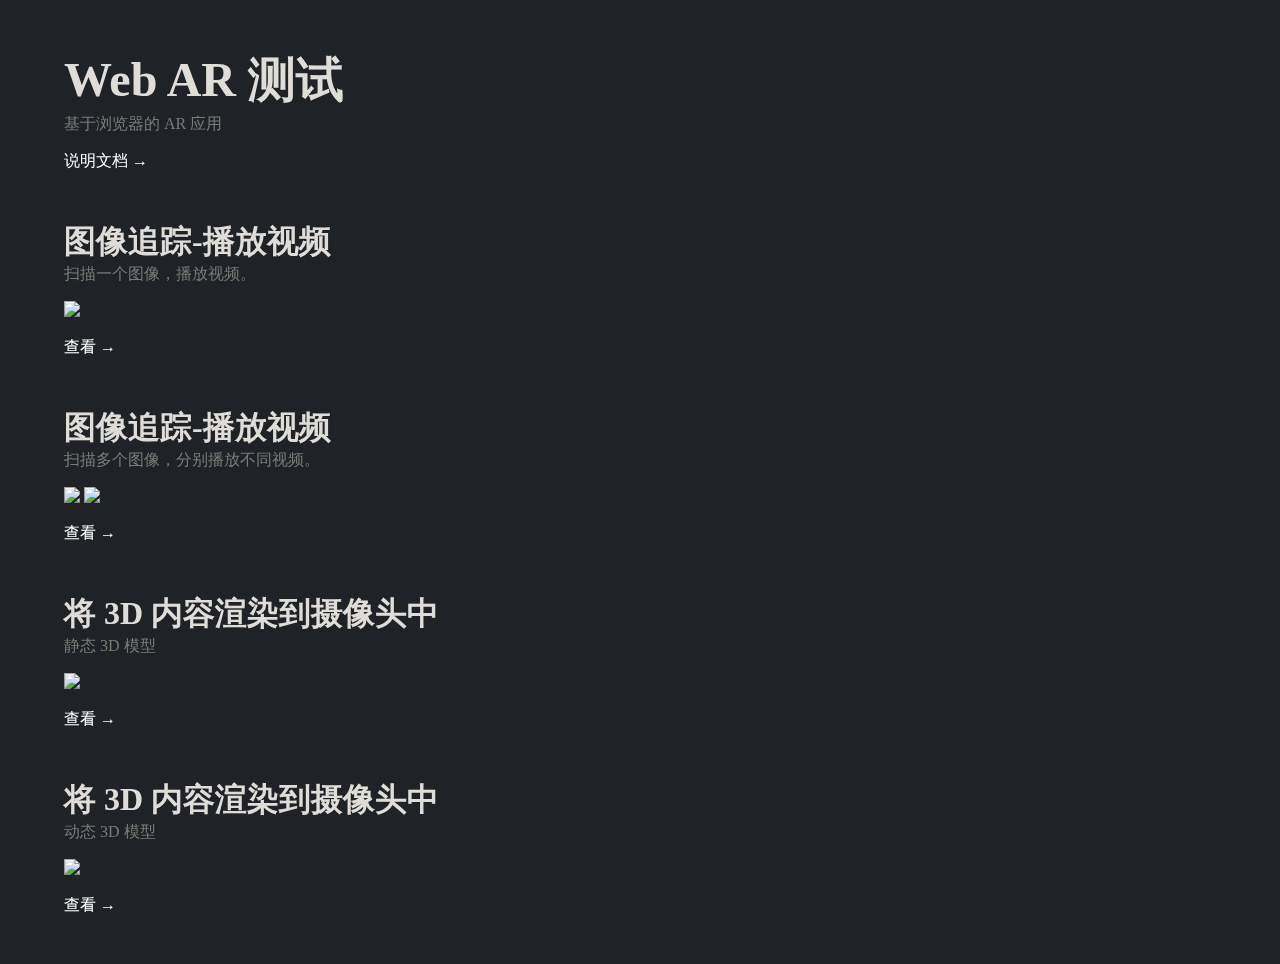
==== index.html @ c9bc9b5c "NA.EO web 1.0" ====
<!DOCTYPE html>
<html lang="en">

<head>
  <meta charset="utf-8" />
  <meta name="viewport" content="width=device-width, initial-scale=1" />
  <link rel="icon" href="https://glitch.com/favicon.ico" />
  <link rel="stylesheet" href="style.css" />
  <script src="https://cdn.bootcdn.net/ajax/libs/p5.js/1.4.0/p5.js"></script>
</head>

<body>
  <div class="container">
    <div id="p5Element"></div>

    <div class="content">
      <div class="top">
        <div class="title">Web AR 测试</div>
        <div class="des">基于浏览器的 AR 应用</div>
        <a href="README.md" target="_blank">说明文档 &rarr;</a>
      </div>
    </div>

    <div class="content">
      <div class="title">图像追踪-播放视频</div>
      <div class="des">扫描一个图像，播放视频。</div>
      <a href="mindar-solo.html">
        <img class="title-img" src="https://lirujinzhi-web.oss-cn-beijing.aliyuncs.com/media/QiaFan-LiHua.jpg" />
      </a>
      <div class="page">
        <a href="mindar-solo.html">查看 &rarr;</a>
      </div>
    </div>

    <div class="content">
      <div class="title">图像追踪-播放视频</div>
      <div class="des">扫描多个图像，分别播放不同视频。</div>
      <a href="mindar-mult.html">
        <img class="title-img" src="https://lirujinzhi-web.oss-cn-beijing.aliyuncs.com/media/QiaFan.jpg" />
        <img class="title-img" src="https://lirujinzhi-web.oss-cn-beijing.aliyuncs.com/media/LiHua.jpg" />
      </a>
      <div class="page">
        <a href="mindar-mult.html">查看 &rarr;</a>
      </div>
    </div>

    <div class="content">
      <div class="title">将 3D 内容渲染到摄像头中</div>
      <div class="des">静态 3D 模型</div>
      <div class="title-img">
        <a href="https://lirujinzhi-web.oss-cn-beijing.aliyuncs.com/usdz/02_Box.usdz" rel="ar">
          <img src="https://lirujinzhi-web.oss-cn-beijing.aliyuncs.com/media/02_Box.png" width="100%" />
        </a>
      </div>
      <div class="page">
        <a href="https://lirujinzhi-web.oss-cn-beijing.aliyuncs.com/usdz/02_Box.usdz">查看 &rarr;</a>
      </div>
    </div>

    <div class="content">
      <div class="title">将 3D 内容渲染到摄像头中</div>
      <div class="des">动态 3D 模型</div>
      <div class="title-img">
        <a href="https://lirujinzhi-web.oss-cn-beijing.aliyuncs.com/usdz/01_Cloth.usdz" rel="ar">
          <img src="https://lirujinzhi-web.oss-cn-beijing.aliyuncs.com/media/01_Cloth.png" width="100%" />
        </a>
      </div>
      <div class="page">
        <a href="https://lirujinzhi-web.oss-cn-beijing.aliyuncs.com/usdz/01_Cloth.usdz">查看 &rarr;</a>
      </div>
    </div>

  </div>
  <script type="text/javascript" src="sketch.js"></script>
</body>

</html>
---- style.css ----
body {
  padding: 0;
  margin: 0;
  background: #1f2227;
}

.content {
  width: 90%;
  margin: 0 auto;
}

canvas {
  max-width: 100%;
}

a {
  text-decoration: none;
  color: #ffffff;
  /*   pointer-events: none; */
  color: #ffffff;
  /*   mix-blend-mode: difference; */
}

a:hover {
  font-weight: bold;
}

.title {
  color: #ffffff;
  mix-blend-mode: difference;
}

.des {
  color: #9a9c9e;
  mix-blend-mode: difference;
}

.p5Canvas {
  position: absolute;
  z-index: -1;
  top: 0;
  left: 0;
}

.content {
  margin-bottom: 3rem;
}

.content .top .title {
  font-size: 3rem;
  font-weight: 600;
  margin-bottom: 0.1rem;
}

.content .top {
  margin: 3rem 0;
}

.content .top .des {
  margin-bottom: 1rem;
}

.content .title {
  font-size: 2rem;
  font-weight: 600;
  margin-bottom: 0rem;
}

.content .title-img {
  width: 25%;
  margin-top: 1rem;
}

.content .page {
  margin-top: 1rem;
}

@media screen and (max-width: 414px) {
  .container {
    width: 97%;
  }

  .content .top .title {
    font-size: 2.5rem;
    font-weight: 600;
    margin-bottom: 0.1rem;
  }

  .content {
    margin-bottom: 3rem;
  }

  .content .top {
    margin: 3rem 0 5rem 0;
  }

  .content .title {
    font-size: 1.5rem;
    font-weight: 600;
    /*     margin-bottom: 0.6rem; */
  }

  .content .title-img {
    width: 49%;
    margin-top: 1rem;
  }

}
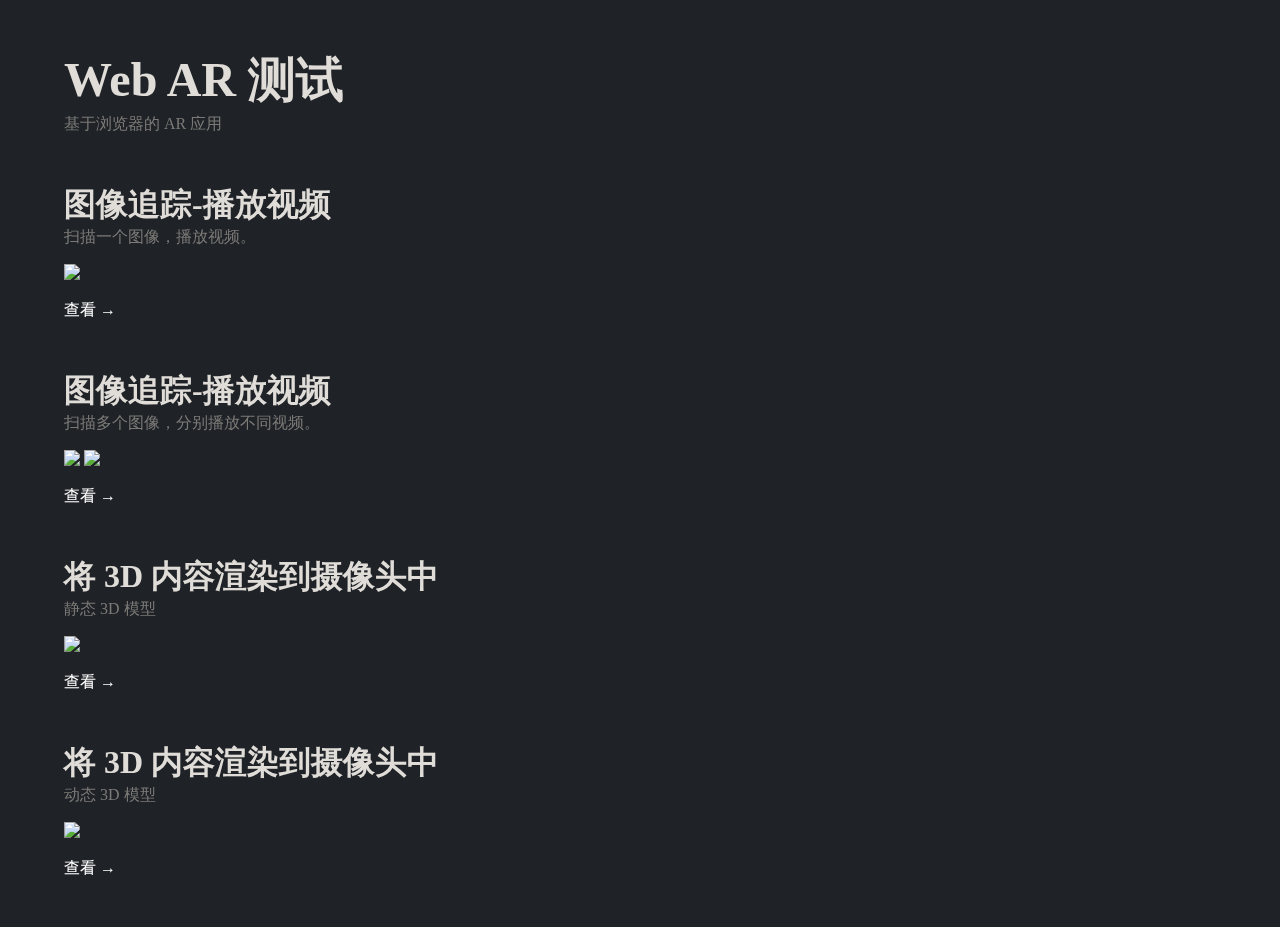
==== commit 01af9fca: "NA.EO web 1.0" ====
--- a/index.html
+++ b/index.html
@@ -4,7 +4,7 @@
 <head>
   <meta charset="utf-8" />
   <meta name="viewport" content="width=device-width, initial-scale=1" />
-  <link rel="icon" href="https://glitch.com/favicon.ico" />
+  <link rel="icon" href="favicon.ico" />
   <link rel="stylesheet" href="style.css" />
   <script src="https://cdn.bootcdn.net/ajax/libs/p5.js/1.4.0/p5.js"></script>
 </head>
@@ -12,12 +12,10 @@
 <body>
   <div class="container">
     <div id="p5Element"></div>
-
     <div class="content">
       <div class="top">
         <div class="title">Web AR 测试</div>
         <div class="des">基于浏览器的 AR 应用</div>
-        <a href="README.md" target="_blank">说明文档 &rarr;</a>
       </div>
     </div>
 
@@ -72,6 +70,7 @@
 
   </div>
   <script type="text/javascript" src="sketch.js"></script>
+  <script type="text/javascript" src="playVideo.js"></script>
 </body>
 
 </html>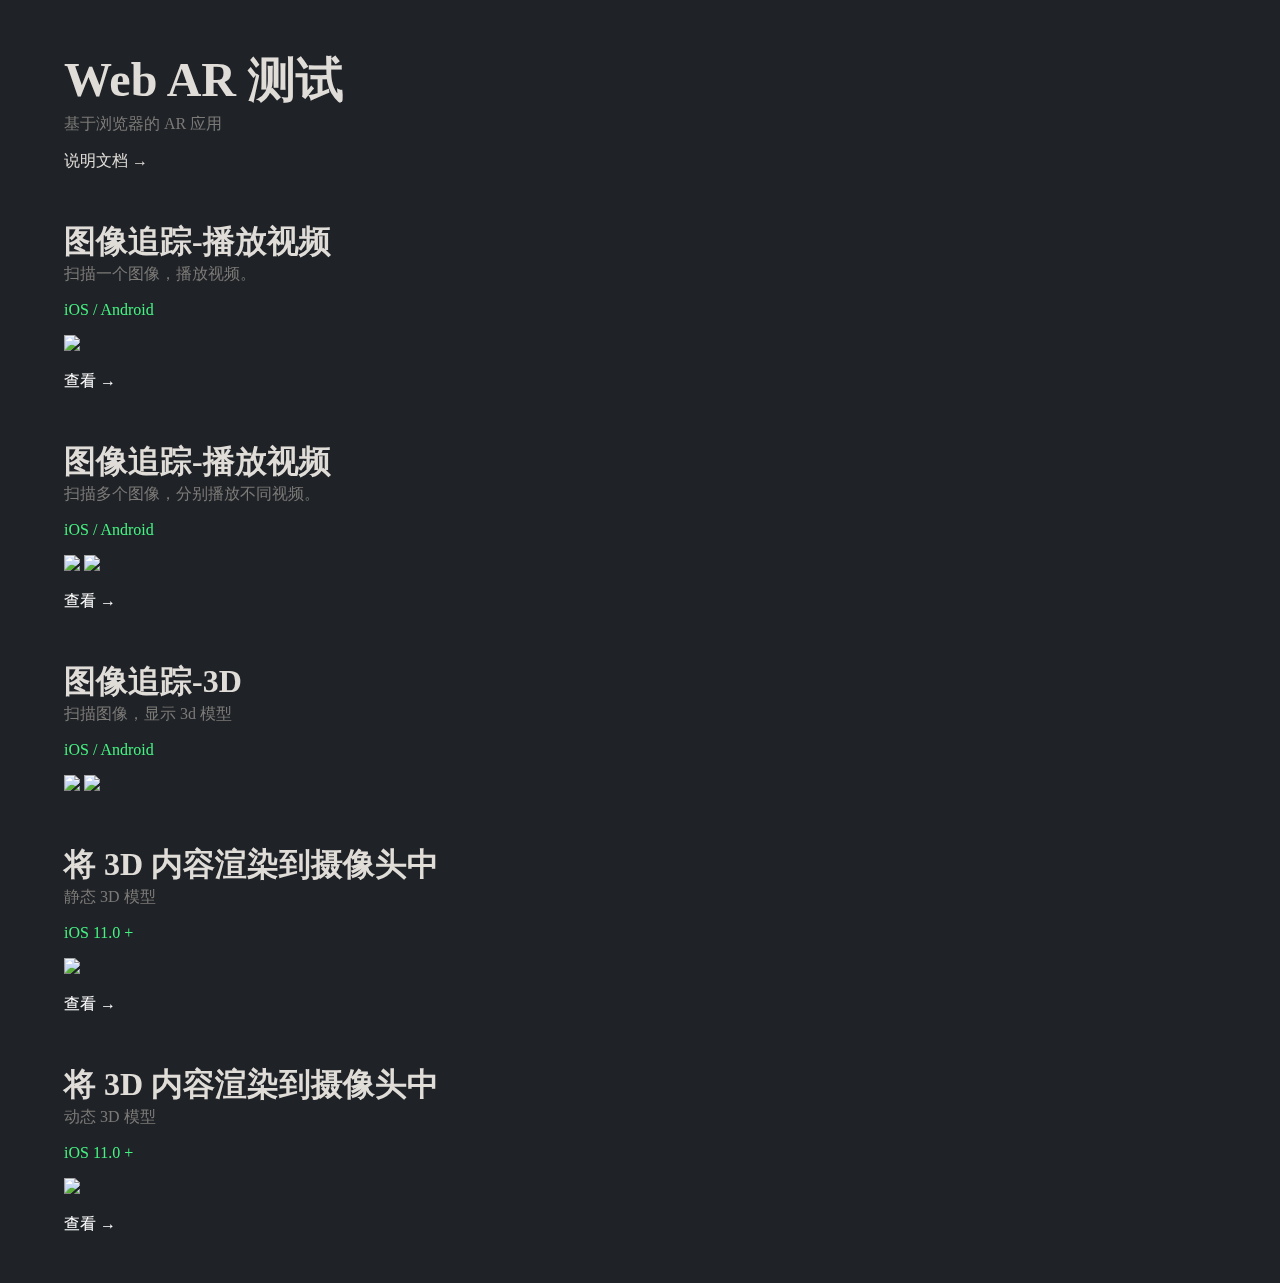
==== commit 73a9f530: "add MindAR 3D" ====
--- a/index.html
+++ b/index.html
@@ -16,12 +16,16 @@
       <div class="top">
         <div class="title">Web AR 测试</div>
         <div class="des">基于浏览器的 AR 应用</div>
+        <div class="des">
+          <a href="https://github.com/hendasheng/lirujinzhi-web" target="_blank">说明文档 &rarr;</a>
+        </div>
       </div>
     </div>
 
     <div class="content">
       <div class="title">图像追踪-播放视频</div>
       <div class="des">扫描一个图像，播放视频。</div>
+      <div class="device">iOS / Android</div>
       <a href="mindar-solo.html">
         <img class="title-img" src="https://lirujinzhi-web.oss-cn-beijing.aliyuncs.com/media/QiaFan-LiHua.jpg" />
       </a>
@@ -33,6 +37,7 @@
     <div class="content">
       <div class="title">图像追踪-播放视频</div>
       <div class="des">扫描多个图像，分别播放不同视频。</div>
+      <div class="device">iOS / Android</div>
       <a href="mindar-mult.html">
         <img class="title-img" src="https://lirujinzhi-web.oss-cn-beijing.aliyuncs.com/media/QiaFan.jpg" />
         <img class="title-img" src="https://lirujinzhi-web.oss-cn-beijing.aliyuncs.com/media/LiHua.jpg" />
@@ -43,8 +48,22 @@
     </div>
 
     <div class="content">
+      <div class="title">图像追踪-3D</div>
+      <div class="des">扫描图像，显示 3d 模型</div>
+      <div class="device">iOS / Android</div>
+      <a href="mindar-3d.html">
+        <img class="title-img" src="https://lirujinzhi-web.oss-cn-beijing.aliyuncs.com/media/QiaFan.jpg" />
+        <img class="title-img" src="https://lirujinzhi-web.oss-cn-beijing.aliyuncs.com/media/LiHua.jpg" />
+      </a>
+      <div class="page">
+        <a href="mindar-3d.html"></a>
+      </div>
+    </div>
+
+    <div class="content">
       <div class="title">将 3D 内容渲染到摄像头中</div>
       <div class="des">静态 3D 模型</div>
+      <div class="device">iOS 11.0 +</div>
       <div class="title-img">
         <a href="https://lirujinzhi-web.oss-cn-beijing.aliyuncs.com/usdz/02_Box.usdz" rel="ar">
           <img src="https://lirujinzhi-web.oss-cn-beijing.aliyuncs.com/media/02_Box.png" width="100%" />
@@ -58,6 +77,7 @@
     <div class="content">
       <div class="title">将 3D 内容渲染到摄像头中</div>
       <div class="des">动态 3D 模型</div>
+      <div class="device">iOS 11.0 +</div>
       <div class="title-img">
         <a href="https://lirujinzhi-web.oss-cn-beijing.aliyuncs.com/usdz/01_Cloth.usdz" rel="ar">
           <img src="https://lirujinzhi-web.oss-cn-beijing.aliyuncs.com/media/01_Cloth.png" width="100%" />
--- a/style.css
+++ b/style.css
@@ -33,6 +33,7 @@
 .des {
   color: #9a9c9e;
   mix-blend-mode: difference;
+  margin-bottom: 1rem;
 }
 
 .p5Canvas {
@@ -64,6 +65,12 @@
   font-size: 2rem;
   font-weight: 600;
   margin-bottom: 0rem;
+}
+
+.content  .device {
+  /* margin-bottom: 1rem; */
+  color: rgb(69, 243, 130);
+  /* color:  #9a9c9e; */
 }
 
 .content .title-img {
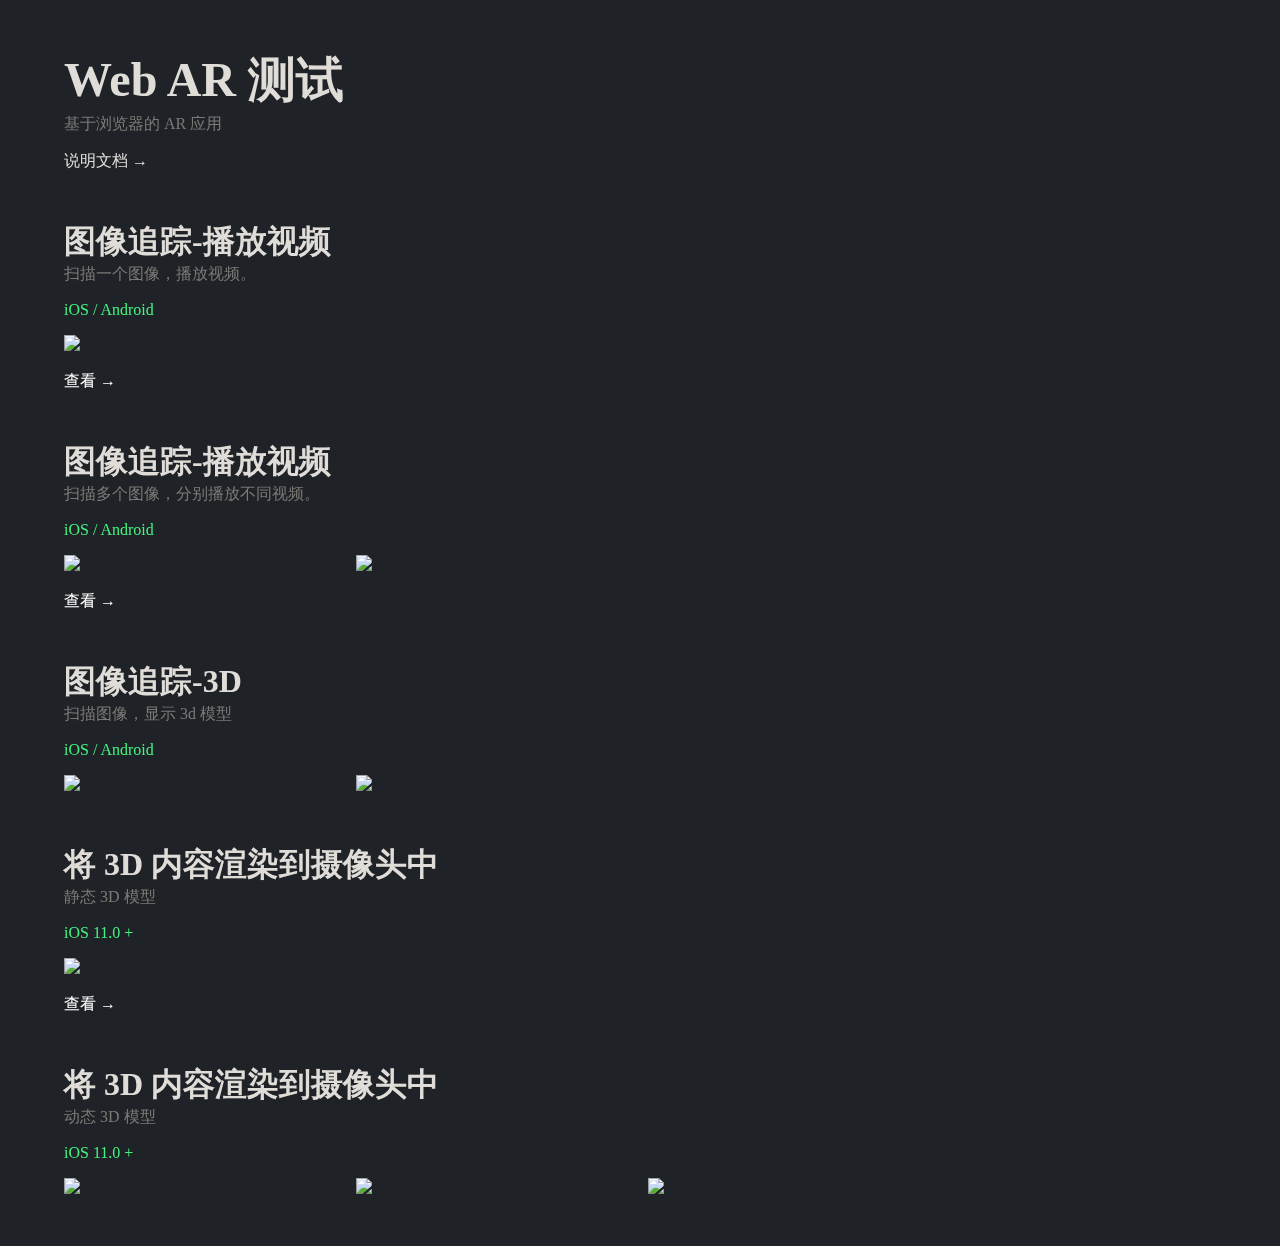
==== commit ea7fdb52: "add ARKit Content" ====
--- a/index.html
+++ b/index.html
@@ -66,7 +66,7 @@
       <div class="device">iOS 11.0 +</div>
       <div class="title-img">
         <a href="https://lirujinzhi-web.oss-cn-beijing.aliyuncs.com/usdz/02_Box.usdz" rel="ar">
-          <img src="https://lirujinzhi-web.oss-cn-beijing.aliyuncs.com/media/02_Box.png" width="100%" />
+          <img src="https://lirujinzhi-web.oss-cn-beijing.aliyuncs.com/usdz/02_Box.png" width="100%" />
         </a>
       </div>
       <div class="page">
@@ -80,11 +80,21 @@
       <div class="device">iOS 11.0 +</div>
       <div class="title-img">
         <a href="https://lirujinzhi-web.oss-cn-beijing.aliyuncs.com/usdz/01_Cloth.usdz" rel="ar">
-          <img src="https://lirujinzhi-web.oss-cn-beijing.aliyuncs.com/media/01_Cloth.png" width="100%" />
+          <img src="https://lirujinzhi-web.oss-cn-beijing.aliyuncs.com/usdz/01_Cloth.png" width="100%" />
+        </a>
+      </div>
+      <div class="title-img">
+        <a href="https://lirujinzhi-web.oss-cn-beijing.aliyuncs.com/usdz/Characters_01.usdz" rel="ar">
+          <img src="https://lirujinzhi-web.oss-cn-beijing.aliyuncs.com/usdz/Characters_01.png" width="100%" />
+        </a>
+      </div>
+      <div class="title-img">
+        <a href="https://lirujinzhi-web.oss-cn-beijing.aliyuncs.com/usdz/Characters_02.usdz" rel="ar">
+          <img src="https://lirujinzhi-web.oss-cn-beijing.aliyuncs.com/usdz/Characters_02.png" width="100%" />
         </a>
       </div>
       <div class="page">
-        <a href="https://lirujinzhi-web.oss-cn-beijing.aliyuncs.com/usdz/01_Cloth.usdz">查看 &rarr;</a>
+        <!-- <a href="https://lirujinzhi-web.oss-cn-beijing.aliyuncs.com/usdz/01_Cloth.usdz">查看 &rarr;</a> -->
       </div>
     </div>
 
--- a/style.css
+++ b/style.css
@@ -74,6 +74,7 @@
 }
 
 .content .title-img {
+  display: inline-block;
   width: 25%;
   margin-top: 1rem;
 }
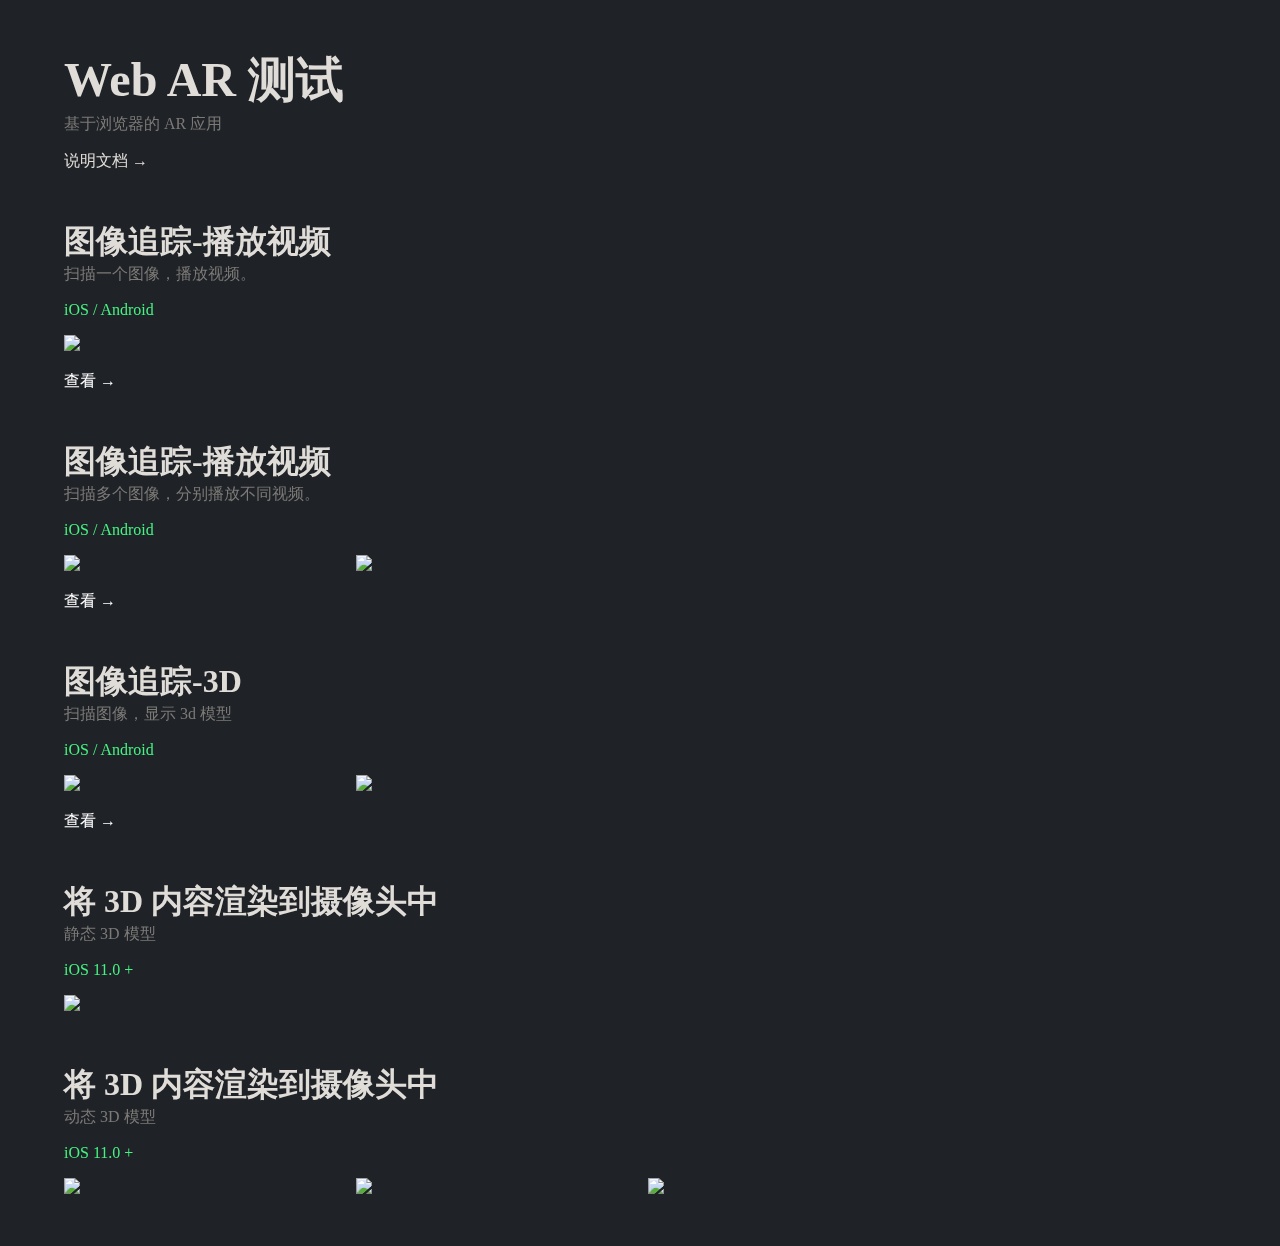
==== commit 7f51de86: "add Check Device" ====
--- a/index.html
+++ b/index.html
@@ -7,13 +7,17 @@
   <link rel="icon" href="favicon.ico" />
   <link rel="stylesheet" href="style.css" />
   <script src="https://cdn.bootcdn.net/ajax/libs/p5.js/1.4.0/p5.js"></script>
+  <script src="https://unpkg.com/current-device/umd/current-device.min.js"></script>
 </head>
 
 <body>
   <div class="container">
+    <div id="prompt">
+      请通过移动设备打开链接
+    </div>
     <div id="p5Element"></div>
     <div class="content">
-      <div class="top">
+      <div class="top"> 
         <div class="title">Web AR 测试</div>
         <div class="des">基于浏览器的 AR 应用</div>
         <div class="des">
@@ -26,11 +30,11 @@
       <div class="title">图像追踪-播放视频</div>
       <div class="des">扫描一个图像，播放视频。</div>
       <div class="device">iOS / Android</div>
-      <a href="mindar-solo.html">
+      <a href="mindar-solo.html" class="ar-content">
         <img class="title-img" src="https://lirujinzhi-web.oss-cn-beijing.aliyuncs.com/media/QiaFan-LiHua.jpg" />
       </a>
       <div class="page">
-        <a href="mindar-solo.html">查看 &rarr;</a>
+        <a href="mindar-solo.html" class="ar-content">查看 &rarr;</a>
       </div>
     </div>
 
@@ -38,12 +42,12 @@
       <div class="title">图像追踪-播放视频</div>
       <div class="des">扫描多个图像，分别播放不同视频。</div>
       <div class="device">iOS / Android</div>
-      <a href="mindar-mult.html">
+      <a href="mindar-mult.html" class="ar-content">
         <img class="title-img" src="https://lirujinzhi-web.oss-cn-beijing.aliyuncs.com/media/QiaFan.jpg" />
         <img class="title-img" src="https://lirujinzhi-web.oss-cn-beijing.aliyuncs.com/media/LiHua.jpg" />
       </a>
       <div class="page">
-        <a href="mindar-mult.html">查看 &rarr;</a>
+        <a href="mindar-mult.html" class="ar-content">查看 &rarr;</a>
       </div>
     </div>
 
@@ -51,12 +55,12 @@
       <div class="title">图像追踪-3D</div>
       <div class="des">扫描图像，显示 3d 模型</div>
       <div class="device">iOS / Android</div>
-      <a href="mindar-3d.html">
+      <a href="mindar-3d.html" class="ar-content">
         <img class="title-img" src="https://lirujinzhi-web.oss-cn-beijing.aliyuncs.com/media/QiaFan.jpg" />
         <img class="title-img" src="https://lirujinzhi-web.oss-cn-beijing.aliyuncs.com/media/LiHua.jpg" />
       </a>
       <div class="page">
-        <a href="mindar-3d.html"></a>
+        <a href="mindar-3d.html" class="ar-content">查看 &rarr;</a>
       </div>
     </div>
 
@@ -65,12 +69,12 @@
       <div class="des">静态 3D 模型</div>
       <div class="device">iOS 11.0 +</div>
       <div class="title-img">
-        <a href="https://lirujinzhi-web.oss-cn-beijing.aliyuncs.com/usdz/02_Box.usdz" rel="ar">
+        <a class="arkit-content" href="https://lirujinzhi-web.oss-cn-beijing.aliyuncs.com/usdz/02_Box.usdz" rel="ar">
           <img src="https://lirujinzhi-web.oss-cn-beijing.aliyuncs.com/usdz/02_Box.png" width="100%" />
         </a>
       </div>
       <div class="page">
-        <a href="https://lirujinzhi-web.oss-cn-beijing.aliyuncs.com/usdz/02_Box.usdz">查看 &rarr;</a>
+        <!-- <a href="https://lirujinzhi-web.oss-cn-beijing.aliyuncs.com/usdz/02_Box.usdz" >查看 &rarr;</a> -->
       </div>
     </div>
 
@@ -79,17 +83,19 @@
       <div class="des">动态 3D 模型</div>
       <div class="device">iOS 11.0 +</div>
       <div class="title-img">
-        <a href="https://lirujinzhi-web.oss-cn-beijing.aliyuncs.com/usdz/01_Cloth.usdz" rel="ar">
+        <a class="arkit-content" href="https://lirujinzhi-web.oss-cn-beijing.aliyuncs.com/usdz/01_Cloth.usdz" rel="ar">
           <img src="https://lirujinzhi-web.oss-cn-beijing.aliyuncs.com/usdz/01_Cloth.png" width="100%" />
         </a>
       </div>
       <div class="title-img">
-        <a href="https://lirujinzhi-web.oss-cn-beijing.aliyuncs.com/usdz/Characters_01.usdz" rel="ar">
+        <a class="arkit-content" href="https://lirujinzhi-web.oss-cn-beijing.aliyuncs.com/usdz/Characters_01.usdz"
+          rel="ar">
           <img src="https://lirujinzhi-web.oss-cn-beijing.aliyuncs.com/usdz/Characters_01.png" width="100%" />
         </a>
       </div>
       <div class="title-img">
-        <a href="https://lirujinzhi-web.oss-cn-beijing.aliyuncs.com/usdz/Characters_02.usdz" rel="ar">
+        <a class="arkit-content" href="https://lirujinzhi-web.oss-cn-beijing.aliyuncs.com/usdz/Characters_02.usdz"
+          rel="ar">
           <img src="https://lirujinzhi-web.oss-cn-beijing.aliyuncs.com/usdz/Characters_02.png" width="100%" />
         </a>
       </div>
@@ -99,6 +105,7 @@
     </div>
 
   </div>
+  <script type="text/javascript" src="checkDevice.js"></script>
   <script type="text/javascript" src="sketch.js"></script>
   <script type="text/javascript" src="playVideo.js"></script>
 </body>
--- a/style.css
+++ b/style.css
@@ -83,6 +83,19 @@
   margin-top: 1rem;
 }
 
+#prompt {
+  position: fixed;
+  width: 100%;
+  top: 0;
+  text-align: center;
+  background-color: bisque;
+  color: rgb(171, 113, 43);
+  padding: 0.4rem 0;
+  display: none;
+  font-size:  0.9rem;
+  user-select: none;
+}
+
 @media screen and (max-width: 414px) {
   .container {
     width: 97%;
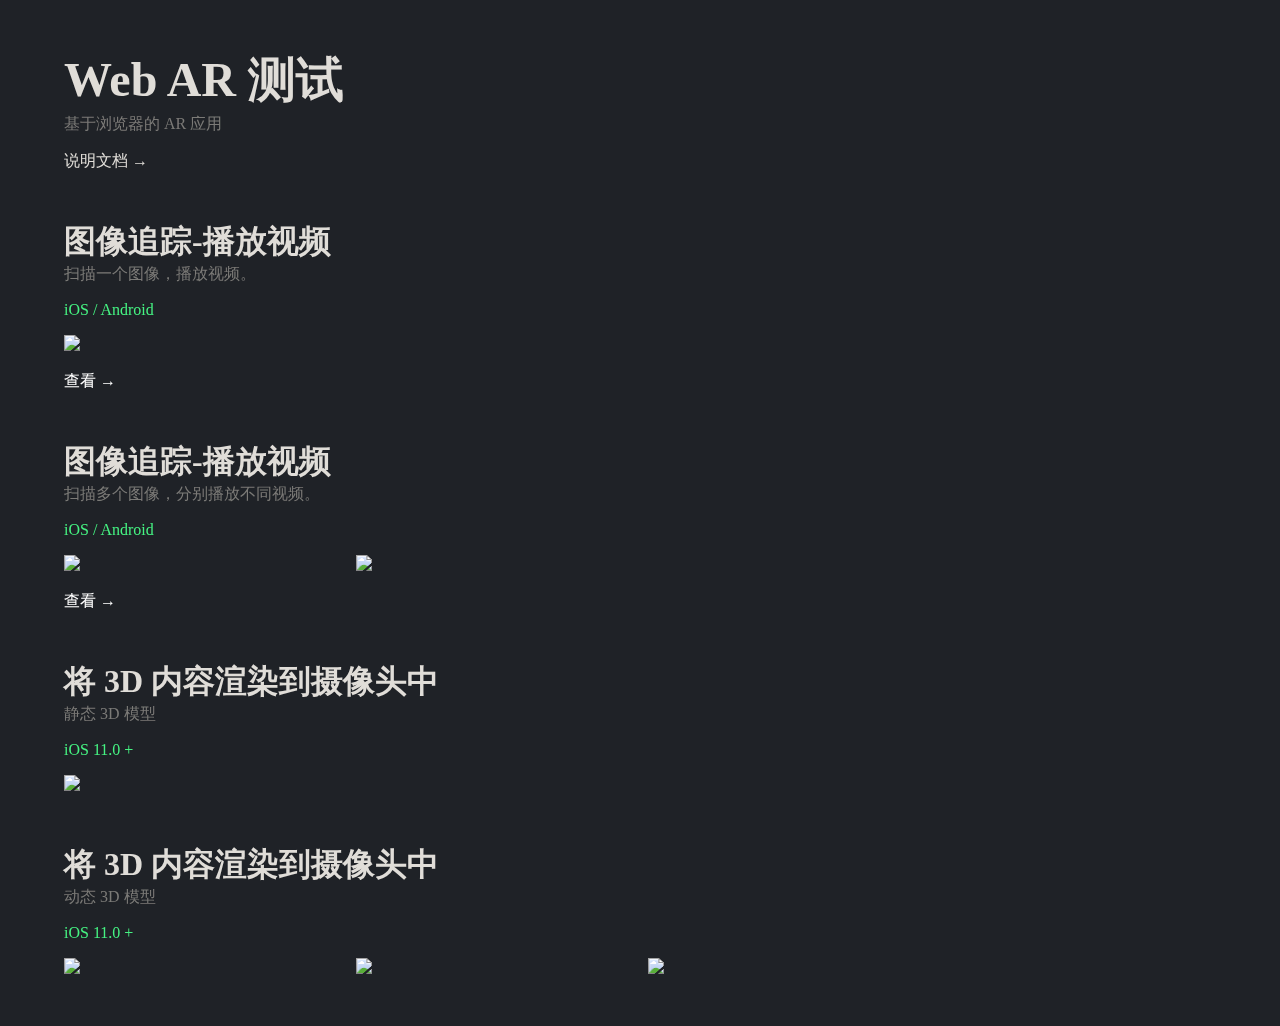
==== commit 178ee488: "update 23-10-23" ====
--- a/index.html
+++ b/index.html
@@ -51,7 +51,7 @@
       </div>
     </div>
 
-    <div class="content">
+    <!-- <div class="content">
       <div class="title">图像追踪-3D</div>
       <div class="des">扫描图像，显示 3d 模型</div>
       <div class="device">iOS / Android</div>
@@ -62,7 +62,7 @@
       <div class="page">
         <a href="mindar-3d.html" class="ar-content">查看 &rarr;</a>
       </div>
-    </div>
+    </div> -->
 
     <div class="content">
       <div class="title">将 3D 内容渲染到摄像头中</div>
